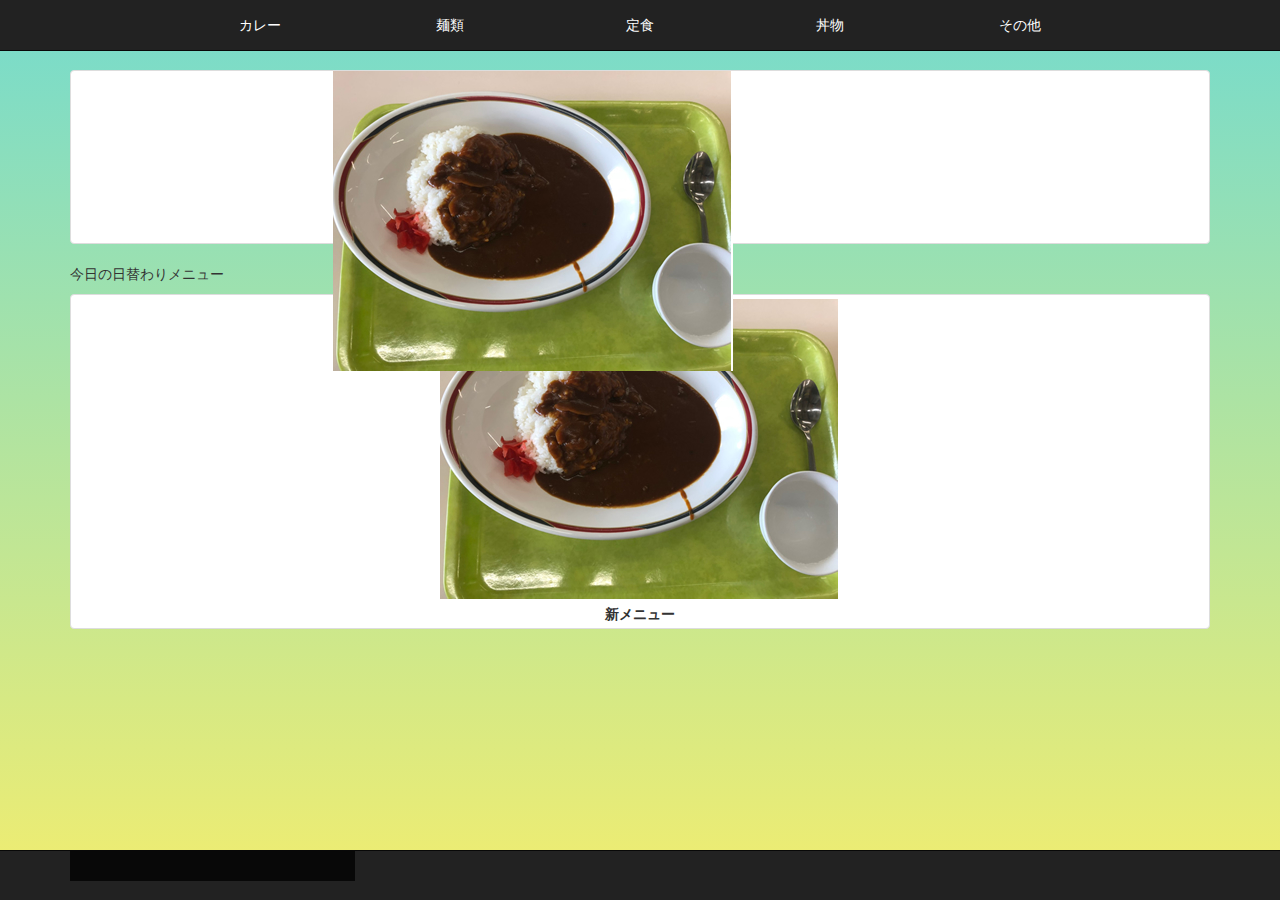
==== index.html @ 83f991af "スライドショー" ====
<!DOCTYPE html>
<html>
<head>
	<meta name="viewport" content="width=device-width, initial-scale=1">
	<title>ホーム</title>
	<link rel="stylesheet" href="https://stackpath.bootstrapcdn.com/bootstrap/3.4.1/css/bootstrap.min.css"
	integrity="sha384-HSMxcRTRxnN+Bdg0JdbxYKrThecOKuH5zCYotlSAcp1+c8xmyTe9GYg1l9a69psu" crossorigin="anonymous">
	<link rel="stylesheet" href="https://use.fontawesome.com/releases/v5.3.1/css/all.css"
	integrity="sha384-mzrmE5qonljUremFsqc01SB46JvROS7bZs3IO2EmfFsd15uHvIt+Y8vEf7N7fWAU" crossorigin="anonymous">
	<link rel="stylesheet" type="text/css" href="css/style.css">

</head>
<body id="option">
	<!-- header-->
	<nav class="navbar navbar-inverse navbar-fixed-top">
		<div class="container">
			<ul class="nav navbar-nav" id="headerNav">
						<li class="col-xs-1 footerNav"></li>
						<li class="col-xs-2 footerNav"><a href="kare.html">カレー</a></li>
						<li class="col-xs-2 footerNav"><a href="menrui.html">麺類</a></li>
						<li class="col-xs-2 footerNav"><a href="teishoku.html">定食</a></li>
						<li class="col-xs-2 footerNav"><a href="donburi.html">丼物</a></li>
						<li class="col-xs-2 footerNav"><a href="sonota.html">その他</a></li>
						<li class="col-xs-1 footerNav"></li>
			</ul>
		</div>
	</nav>
	<!-- main -->
	<div class="container">
		<ul class="thumbnail" id="slide">
			<li>
				<img src="img/img_01_01kare-raisu.jpg">
			</li>
			<li>
				<img src="img/img_02_01kare-nannbannudon.jpg">
			</li>
			<li>
				<img src="img/img_04_01oyakodon.jpg">
			</li>
		</ul>
		<p>今日の日替わりメニュー</p>
	</div>
	<div class="container">
		<div class="thumbnail">
			<img src="img/img_01_01kare-raisu.jpg">
			<p>新メニュー</p>
		</div>
	</div>





	<!-- footer -->
	<nav class="navbar navbar-inverse navbar-fixed-bottom footer nav">
		<div class="container">
			<ul class="nav navbar-nav footer">
				<li class="col-xs-3 footerNav active"><a href="index.html"><i class="fas fa-home"></i></a></li>
				<li class="col-xs-3 footerNav"><a href="kare.html"><i class="fas fa-book-open"></i></a></li>
				<li class="col-xs-3 footerNav"><a href="shoppingCart.html"><i class="fas fa-shopping-cart"></i></a></li>
				<li class="col-xs-3 footerNav"><a href="option.html"><i class="fas fa-cog"></i></a></li>
			</ul>
		</div>
	</nav>
	<script src="https://code.jquery.com/jquery-3.4.1.js"></script>
	<script src="https://stackpath.bootstrapcdn.com/bootstrap/3.4.1/js/bootstrap.min.js" integrity="sha384-aJ21OjlMXNL5UyIl/XNwTMqvzeRMZH2w8c5cRVpzpU8Y5bApTppSuUkhZXN0VxHd" crossorigin="anonymous"></script>
	<script src="js/script.js"></script>
</body>
</html>
---- css/style.css ----
body {
	padding: 70px 0 70px 0;
	background: linear-gradient(#75dbcd, #f2ed6f);
}
.thumbnail {
	text-align: center;
	min-height: 174px; /* 商品名が長い場合の段落ち対策 */
	box-sizing: border-box;
}
#slide{
position:relative;
}
#slide li {
	list-style: none;
}
#slide li img{
position: absolute;
left:23%;
top:0;
}
.thumbnail p {
	display: inline-block;
	margin: 5px 0 0 0;
	font-weight: 600;
}
.jumbotron {
	color: #2c3e50;
	background-color: #ecf0f1;
	text-align: center;
}
.navbar-inverse {
	color: #2c3e50;
}
.navbar-inverse .navbar-nav > li > a {
	color: white;
}

/* footer navbar */

.footerNav {
	padding: 0;
	text-align: center;
}
.navbar-nav {
	float: none;
}

/* option　page */
.navbar-fixed-bottom .navbar-nav > li > a {
	font-size: 23px;
}

#option {
	background-repeat: no-repeat;
	background-attachment: fixed;
}

/* popup */
/* #popup {
	background-color: white;
	color: white;
	padding: 14px 20px;
	margin: 8px 26px;
	border: none;
	cursor: pointer;
	width: 90%;
	font-size: 20px;
} */
.popup_div {
	display: none;
	position: fixed;
	top: 50%;
	left: 50%;
	transform: translate(-50%, -50%);
	background: #fefefe;
}
.mybutton-close {
	color: #aaaaaa;
	font-size: 15px;
	text-decoration: none;
	position: absolute;
	right: 10px;
	top: 10px;
}
.popup_div-body {
	padding: 20px;
}
.popup_div-bottom {
	padding: 5px 20px 10px 20px;
}
.mybutton {
	background: rgb(82, 114, 173);
	color: white;
	border: none;
	padding: 10px;
	border-radius: 8px;
	font-family: 'Lato';
	margin: 5px;
	text-transform: uppercase;
	cursor: pointer;
	outline: none;
	width: 100%;
}
.detail {
	font-size: 15px;
	text-align: center;
}

textarea {
	overflow: auto;
	overflow: hidden;
	resize: none;
	outline: none;
	align-content: center;
}
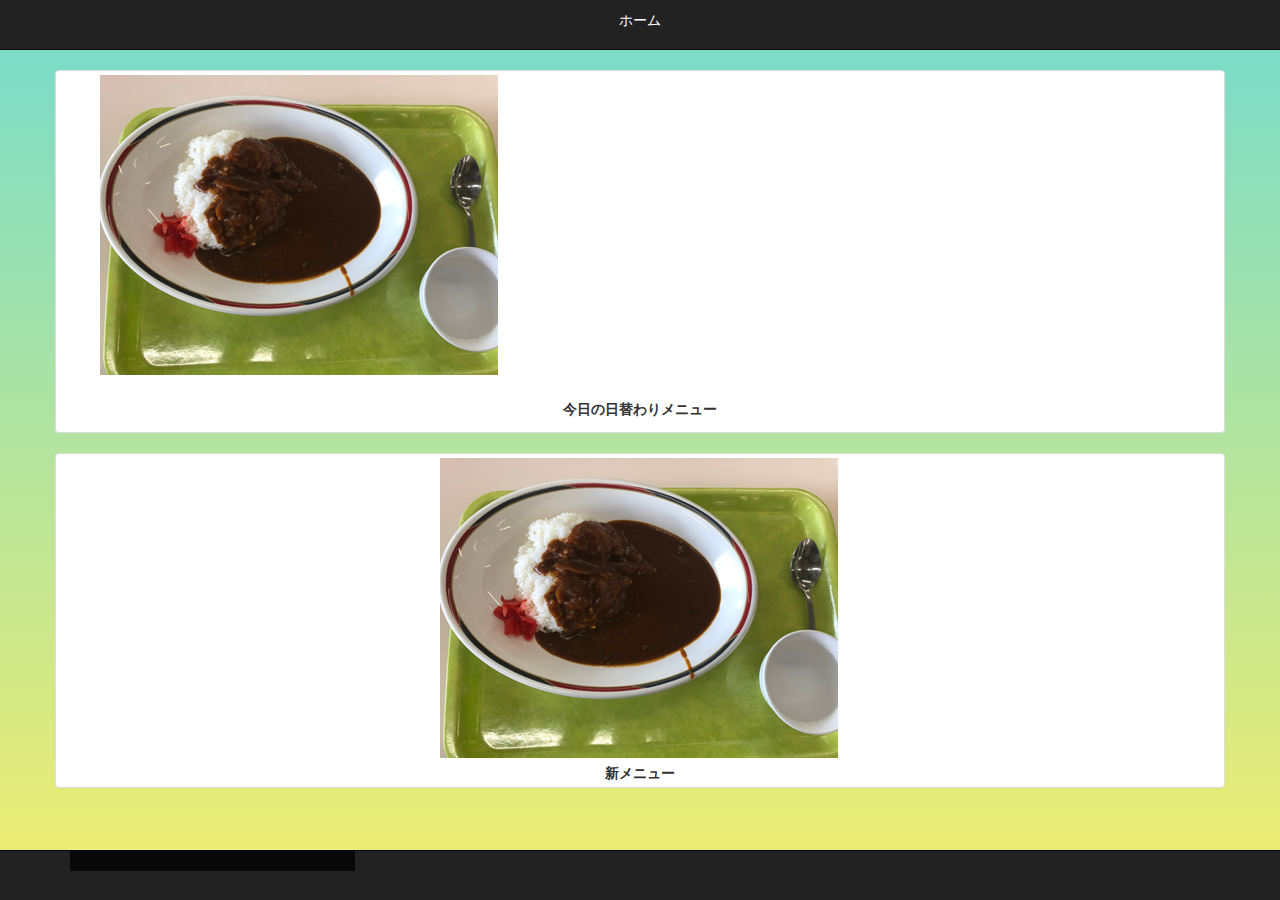
==== commit 188126a0: "修正" ====
--- a/index.html
+++ b/index.html
@@ -16,40 +16,40 @@
 		<div class="container">
 			<ul class="nav navbar-nav" id="headerNav">
 						<li class="col-xs-1 footerNav"></li>
-						<li class="col-xs-2 footerNav"><a href="kare.html">カレー</a></li>
-						<li class="col-xs-2 footerNav"><a href="menrui.html">麺類</a></li>
-						<li class="col-xs-2 footerNav"><a href="teishoku.html">定食</a></li>
-						<li class="col-xs-2 footerNav"><a href="donburi.html">丼物</a></li>
-						<li class="col-xs-2 footerNav"><a href="sonota.html">その他</a></li>
+						<li class="col-xs-10 footerNav">ホーム</li>
 						<li class="col-xs-1 footerNav"></li>
 			</ul>
 		</div>
 	</nav>
 	<!-- main -->
 	<div class="container">
-		<ul class="thumbnail" id="slide">
-			<li>
-				<img src="img/img_01_01kare-raisu.jpg">
-			</li>
-			<li>
-				<img src="img/img_02_01kare-nannbannudon.jpg">
-			</li>
-			<li>
-				<img src="img/img_04_01oyakodon.jpg">
-			</li>
-		</ul>
-		<p>今日の日替わりメニュー</p>
+		<div class="row">
+			<div class="thumbnail" id="slide">
+				<ul>
+					<li>
+						<img src="img/img_01_01kare-raisu.jpg" id="img1">
+					</li>
+					<li>
+						<img src="img/img_02_01kare-nannbannudon.jpg" id="img2">
+					</li>
+					<li>
+						<img src="img/img_04_01oyakodon.jpg" id="img3">
+					</li>
+				</ul>
+				<div class="caption">
+					<p>今日の日替わりメニュー</p>
+				</div>
+			</div>
+		</div>
 	</div>
 	<div class="container">
-		<div class="thumbnail">
-			<img src="img/img_01_01kare-raisu.jpg">
-			<p>新メニュー</p>
+		<div class="row">
+			<div class="thumbnail">
+				<img src="img/img_01_01kare-raisu.jpg">
+				<p>新メニュー</p>
+			</div>
 		</div>
 	</div>
-
-
-
-
 
 	<!-- footer -->
 	<nav class="navbar navbar-inverse navbar-fixed-bottom footer nav">
--- a/css/style.css
+++ b/css/style.css
@@ -7,17 +7,28 @@
 	min-height: 174px; /* 商品名が長い場合の段落ち対策 */
 	box-sizing: border-box;
 }
-#slide{
-position:relative;
+
+#slide ul li {
+	list-style: none;
+	margin-right: auto;
+	margin-left: auto;
 }
-#slide li {
-	list-style: none;
+#slide ul li img #img1 {
+	margin-right: auto;
+	margin-left: auto;
+	z-index: -1;
 }
-#slide li img{
-position: absolute;
-left:23%;
-top:0;
+#slide ul li img #img2 {
+	margin-right: auto;
+	margin-left: auto;
+	z-index: -2;
 }
+#slide ul li img #img3 {
+	margin-right: auto;
+	margin-left: auto;
+	z-index: -3;
+}
+
 .thumbnail p {
 	display: inline-block;
 	margin: 5px 0 0 0;
@@ -44,6 +55,15 @@
 .navbar-nav {
 	float: none;
 }
+.navbar-nav .footerNav {
+	color: #ffffff;
+}
+.navbar-nav .footerNav a {
+	padding: 10px 0;
+}
+.col-xs-10 {
+	padding: 10px 0;
+}
 
 /* option　page */
 .navbar-fixed-bottom .navbar-nav > li > a {
@@ -56,6 +76,13 @@
 }
 
 /* popup */
+body .display {
+	display: block;
+}
+#popupExitOnly {
+	height: 1000px;
+	width: auto;
+}
 /* #popup {
 	background-color: white;
 	color: white;
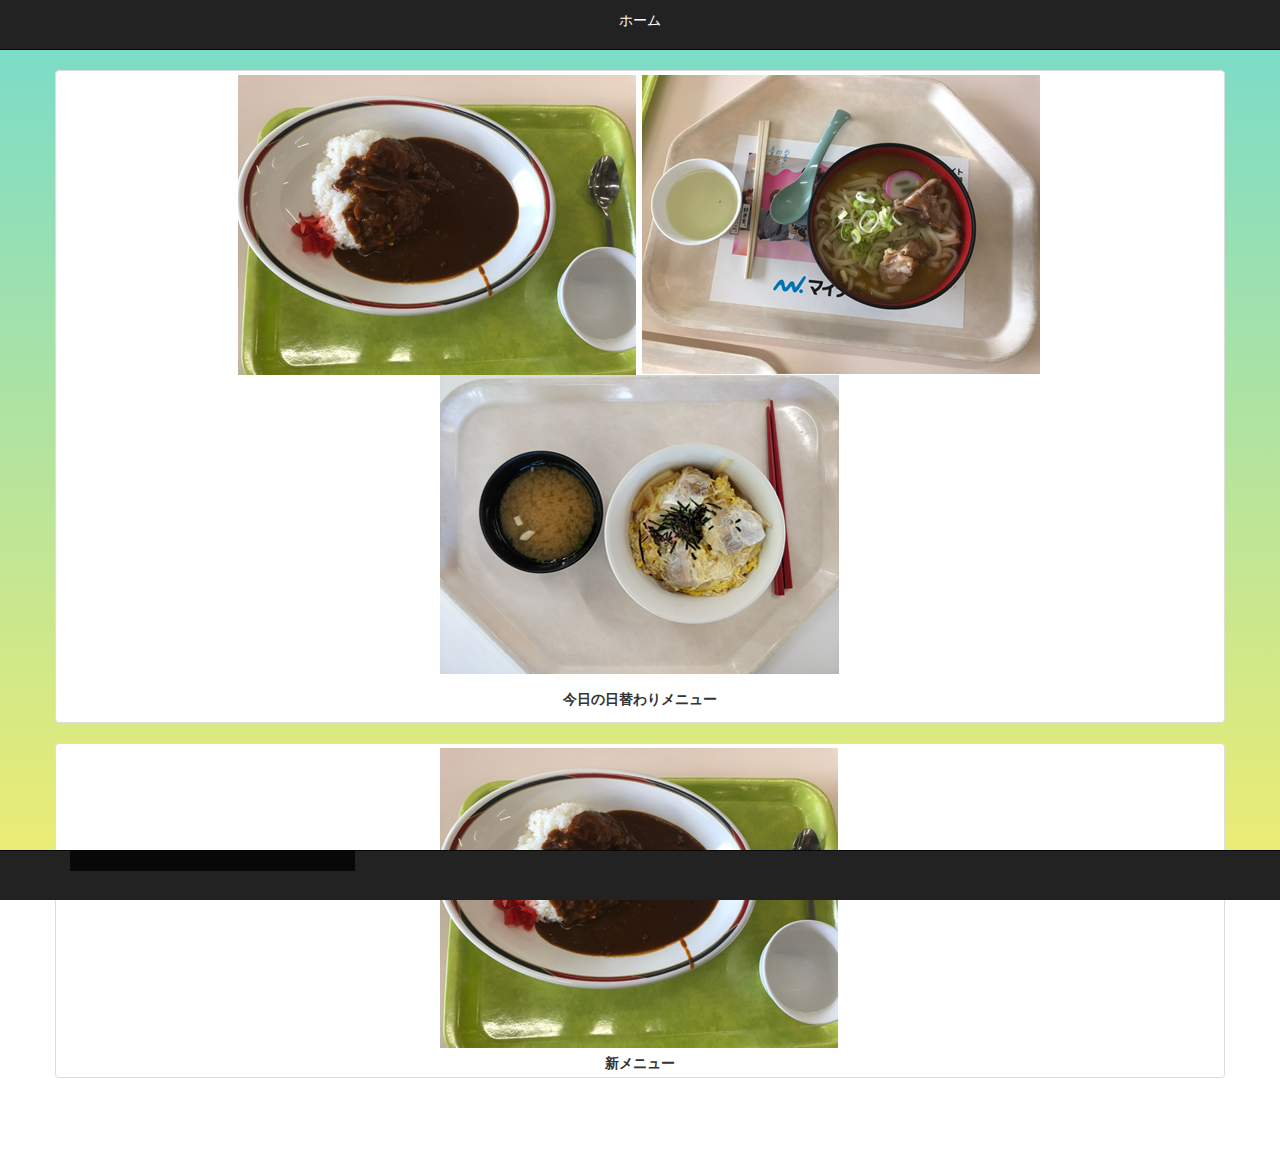
==== commit 4b805156: "div" ====
--- a/index.html
+++ b/index.html
@@ -12,30 +12,24 @@
 </head>
 <body id="option">
 	<!-- header-->
-	<nav class="navbar navbar-inverse navbar-fixed-top">
-		<div class="container">
-			<ul class="nav navbar-nav" id="headerNav">
-						<li class="col-xs-1 footerNav"></li>
-						<li class="col-xs-10 footerNav">ホーム</li>
-						<li class="col-xs-1 footerNav"></li>
-			</ul>
-		</div>
-	</nav>
+		<nav class="navbar navbar-inverse navbar-fixed-top">
+			<div class="container">
+				<ul class="nav navbar-nav" id="headerNav">
+					<li class="col-xs-1 footerNav"></li>
+					<li class="col-xs-10 footerNav">ホーム</li>
+					<li class="col-xs-1 footerNav"></li>
+				</ul>
+			</div>
+		</nav>
 	<!-- main -->
 	<div class="container">
 		<div class="row">
 			<div class="thumbnail" id="slide">
-				<ul>
-					<li>
+				<div>
 						<img src="img/img_01_01kare-raisu.jpg" id="img1">
-					</li>
-					<li>
-						<img src="img/img_02_01kare-nannbannudon.jpg" id="img2">
-					</li>
-					<li>
+				  	<img src="img/img_02_01kare-nannbannudon.jpg" id="img2">
 						<img src="img/img_04_01oyakodon.jpg" id="img3">
-					</li>
-				</ul>
+				</div>
 				<div class="caption">
 					<p>今日の日替わりメニュー</p>
 				</div>
--- a/css/style.css
+++ b/css/style.css
@@ -8,22 +8,26 @@
 	box-sizing: border-box;
 }
 
-#slide ul li {
+#slide div {
 	list-style: none;
 	margin-right: auto;
 	margin-left: auto;
 }
-#slide ul li img #img1 {
+#slide div img #img1 {
+position:absolute;top:50px;left:150px;
 	margin-right: auto;
 	margin-left: auto;
 	z-index: -1;
 }
-#slide ul li img #img2 {
+#slide div img #img2 {
+position:absolute;top:50px;left:150px;
+position:relative;
 	margin-right: auto;
 	margin-left: auto;
 	z-index: -2;
 }
-#slide ul li img #img3 {
+#slide div img #img3 {
+	position:absolute;top:50px;left:150px;
 	margin-right: auto;
 	margin-left: auto;
 	z-index: -3;
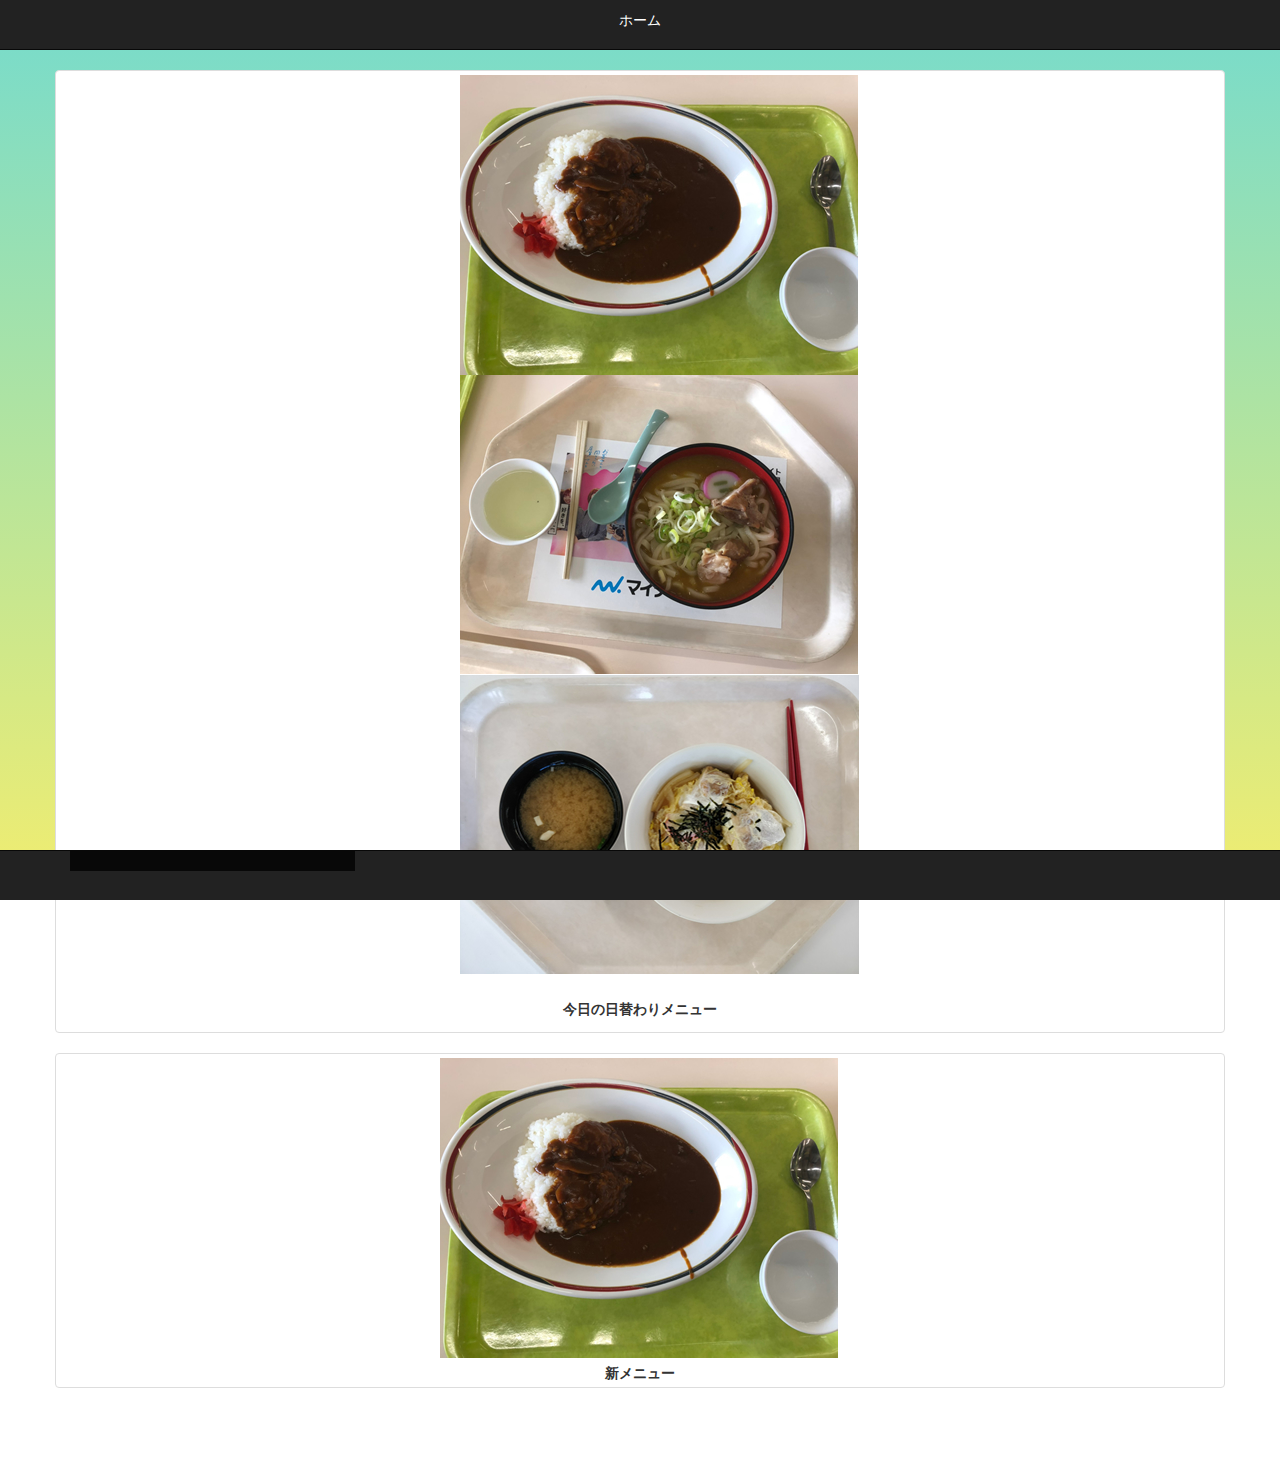
==== commit 28bb3137: "conflict" ====
--- a/index.html
+++ b/index.html
@@ -1,63 +1,64 @@
 <!DOCTYPE html>
 <html>
-<head>
-	<meta name="viewport" content="width=device-width, initial-scale=1">
-	<title>ホーム</title>
-	<link rel="stylesheet" href="https://stackpath.bootstrapcdn.com/bootstrap/3.4.1/css/bootstrap.min.css"
-	integrity="sha384-HSMxcRTRxnN+Bdg0JdbxYKrThecOKuH5zCYotlSAcp1+c8xmyTe9GYg1l9a69psu" crossorigin="anonymous">
-	<link rel="stylesheet" href="https://use.fontawesome.com/releases/v5.3.1/css/all.css"
-	integrity="sha384-mzrmE5qonljUremFsqc01SB46JvROS7bZs3IO2EmfFsd15uHvIt+Y8vEf7N7fWAU" crossorigin="anonymous">
-	<link rel="stylesheet" type="text/css" href="css/style.css">
+	<head>
+		<meta charset="utf-8">
+		<meta name="viewport" content="width=device-width, initial-scale=1">
+		<title>ホーム</title>
+		<link rel="stylesheet" href="https://stackpath.bootstrapcdn.com/bootstrap/3.4.1/css/bootstrap.min.css"
+		integrity="sha384-HSMxcRTRxnN+Bdg0JdbxYKrThecOKuH5zCYotlSAcp1+c8xmyTe9GYg1l9a69psu" crossorigin="anonymous">
+		<link rel="stylesheet" href="https://use.fontawesome.com/releases/v5.3.1/css/all.css"
+		integrity="sha384-mzrmE5qonljUremFsqc01SB46JvROS7bZs3IO2EmfFsd15uHvIt+Y8vEf7N7fWAU" crossorigin="anonymous">
+		<link rel="stylesheet" type="text/css" href="css/style.css">
+	</head>
+	<body id="option">
+		<!-- header-->
+			<nav class="navbar navbar-inverse navbar-fixed-top">
+				<div class="container">
+					<ul class="nav navbar-nav" id="headerNav">
+						<li class="col-xs-1 footerNav"></li>
+						<li class="col-xs-10 footerNav">ホーム</li>
+						<li class="col-xs-1 footerNav"></li>
+					</ul>
+				</div>
+			</nav>
+		<!-- main -->
+		<div class="container">
+			<div class="row">
+				<div class="thumbnail" id="slide">
+				<ul>
+					<li><img src="img/img_01_01kare-raisu.jpg" id="img1"></li>
+					<li><img src="img/img_02_01kare-nannbannudon.jpg" id="img2"></li>
+					<li><img src="img/img_04_01oyakodon.jpg" id="img3"></li>
+				</ul>
 
-</head>
-<body id="option">
-	<!-- header-->
-		<nav class="navbar navbar-inverse navbar-fixed-top">
+					<div class="caption">
+						<p>今日の日替わりメニュー</p>
+					</div>
+				</div>
+			</div>
+		</div>
+		<div class="container">
+			<div class="row">
+				<div class="thumbnail">
+					<img src="img/img_01_01kare-raisu.jpg">
+					<p>新メニュー</p>
+				</div>
+			</div>
+		</div>
+
+		<!-- footer -->
+		<nav class="navbar navbar-inverse navbar-fixed-bottom footer nav">
 			<div class="container">
-				<ul class="nav navbar-nav" id="headerNav">
-					<li class="col-xs-1 footerNav"></li>
-					<li class="col-xs-10 footerNav">ホーム</li>
-					<li class="col-xs-1 footerNav"></li>
+				<ul class="nav navbar-nav footer">
+					<li class="col-xs-3 footerNav active"><a href="index.html"><i class="fas fa-home"></i></a></li>
+					<li class="col-xs-3 footerNav"><a href="kare.html"><i class="fas fa-book-open"></i></a></li>
+					<li class="col-xs-3 footerNav"><a href="shoppingCart.html"><i class="fas fa-shopping-cart"></i></a></li>
+					<li class="col-xs-3 footerNav"><a href="option.html"><i class="fas fa-cog"></i></a></li>
 				</ul>
 			</div>
 		</nav>
-	<!-- main -->
-	<div class="container">
-		<div class="row">
-			<div class="thumbnail" id="slide">
-				<div>
-						<img src="img/img_01_01kare-raisu.jpg" id="img1">
-				  	<img src="img/img_02_01kare-nannbannudon.jpg" id="img2">
-						<img src="img/img_04_01oyakodon.jpg" id="img3">
-				</div>
-				<div class="caption">
-					<p>今日の日替わりメニュー</p>
-				</div>
-			</div>
-		</div>
-	</div>
-	<div class="container">
-		<div class="row">
-			<div class="thumbnail">
-				<img src="img/img_01_01kare-raisu.jpg">
-				<p>新メニュー</p>
-			</div>
-		</div>
-	</div>
-
-	<!-- footer -->
-	<nav class="navbar navbar-inverse navbar-fixed-bottom footer nav">
-		<div class="container">
-			<ul class="nav navbar-nav footer">
-				<li class="col-xs-3 footerNav active"><a href="index.html"><i class="fas fa-home"></i></a></li>
-				<li class="col-xs-3 footerNav"><a href="kare.html"><i class="fas fa-book-open"></i></a></li>
-				<li class="col-xs-3 footerNav"><a href="shoppingCart.html"><i class="fas fa-shopping-cart"></i></a></li>
-				<li class="col-xs-3 footerNav"><a href="option.html"><i class="fas fa-cog"></i></a></li>
-			</ul>
-		</div>
-	</nav>
-	<script src="https://code.jquery.com/jquery-3.4.1.js"></script>
-	<script src="https://stackpath.bootstrapcdn.com/bootstrap/3.4.1/js/bootstrap.min.js" integrity="sha384-aJ21OjlMXNL5UyIl/XNwTMqvzeRMZH2w8c5cRVpzpU8Y5bApTppSuUkhZXN0VxHd" crossorigin="anonymous"></script>
-	<script src="js/script.js"></script>
-</body>
+		<script src="https://code.jquery.com/jquery-3.4.1.js"></script>
+		<script src="https://stackpath.bootstrapcdn.com/bootstrap/3.4.1/js/bootstrap.min.js" integrity="sha384-aJ21OjlMXNL5UyIl/XNwTMqvzeRMZH2w8c5cRVpzpU8Y5bApTppSuUkhZXN0VxHd" crossorigin="anonymous"></script>
+		<!-- <script src="js/script.js"></script> -->
+	</body>
 </html>
--- a/css/style.css
+++ b/css/style.css
@@ -8,29 +8,11 @@
 	box-sizing: border-box;
 }
 
-#slide div {
+body .container .row #slide ul li {
 	list-style: none;
+	position: relative;
+	margin-left: auto;
 	margin-right: auto;
-	margin-left: auto;
-}
-#slide div img #img1 {
-position:absolute;top:50px;left:150px;
-	margin-right: auto;
-	margin-left: auto;
-	z-index: -1;
-}
-#slide div img #img2 {
-position:absolute;top:50px;left:150px;
-position:relative;
-	margin-right: auto;
-	margin-left: auto;
-	z-index: -2;
-}
-#slide div img #img3 {
-	position:absolute;top:50px;left:150px;
-	margin-right: auto;
-	margin-left: auto;
-	z-index: -3;
 }
 
 .thumbnail p {
@@ -87,16 +69,7 @@
 	height: 1000px;
 	width: auto;
 }
-/* #popup {
-	background-color: white;
-	color: white;
-	padding: 14px 20px;
-	margin: 8px 26px;
-	border: none;
-	cursor: pointer;
-	width: 90%;
-	font-size: 20px;
-} */
+/* #popup */
 .popup_div {
 	display: none;
 	position: fixed;
@@ -104,6 +77,8 @@
 	left: 50%;
 	transform: translate(-50%, -50%);
 	background: #fefefe;
+	width: 75%;
+	overflow: scroll;
 }
 .mybutton-close {
 	color: #aaaaaa;
@@ -143,4 +118,5 @@
 	resize: none;
 	outline: none;
 	align-content: center;
+	width: 100%;
 }
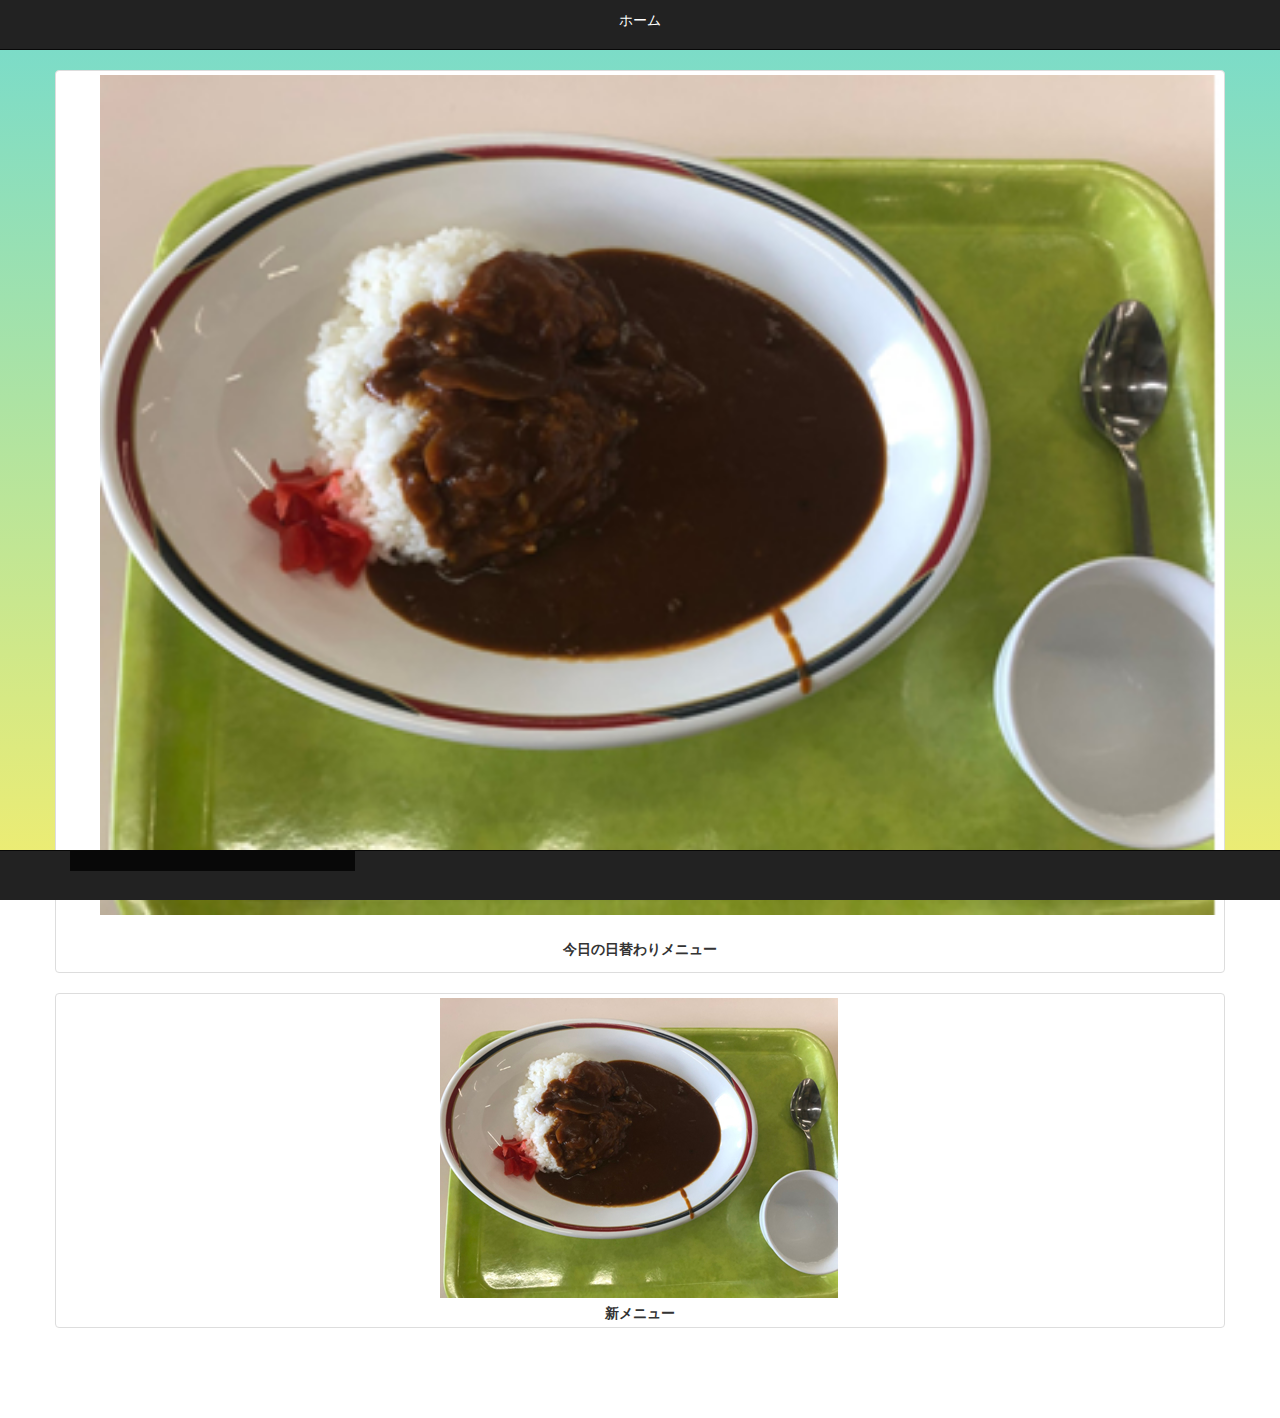
==== commit d6cc9ba2: "Revert "Merge branch 'master' of https://github.com/FunabikiKeisuke/Hack-U"" ====
--- a/index.html
+++ b/index.html
@@ -1,7 +1,6 @@
 <!DOCTYPE html>
 <html>
 	<head>
-		<meta charset="utf-8">
 		<meta name="viewport" content="width=device-width, initial-scale=1">
 		<title>ホーム</title>
 		<link rel="stylesheet" href="https://stackpath.bootstrapcdn.com/bootstrap/3.4.1/css/bootstrap.min.css"
@@ -59,6 +58,6 @@
 		</nav>
 		<script src="https://code.jquery.com/jquery-3.4.1.js"></script>
 		<script src="https://stackpath.bootstrapcdn.com/bootstrap/3.4.1/js/bootstrap.min.js" integrity="sha384-aJ21OjlMXNL5UyIl/XNwTMqvzeRMZH2w8c5cRVpzpU8Y5bApTppSuUkhZXN0VxHd" crossorigin="anonymous"></script>
-		<!-- <script src="js/script.js"></script> -->
+		<script src="js/script.js"></script>
 	</body>
 </html>
--- a/css/style.css
+++ b/css/style.css
@@ -10,9 +10,9 @@
 
 body .container .row #slide ul li {
 	list-style: none;
-	position: relative;
-	margin-left: auto;
-	margin-right: auto;
+}
+body .container .row #slide ul li img {
+	width: 100%;
 }
 
 .thumbnail p {
@@ -118,5 +118,5 @@
 	resize: none;
 	outline: none;
 	align-content: center;
-	width: 100%;
+	width: 70%;
 }
